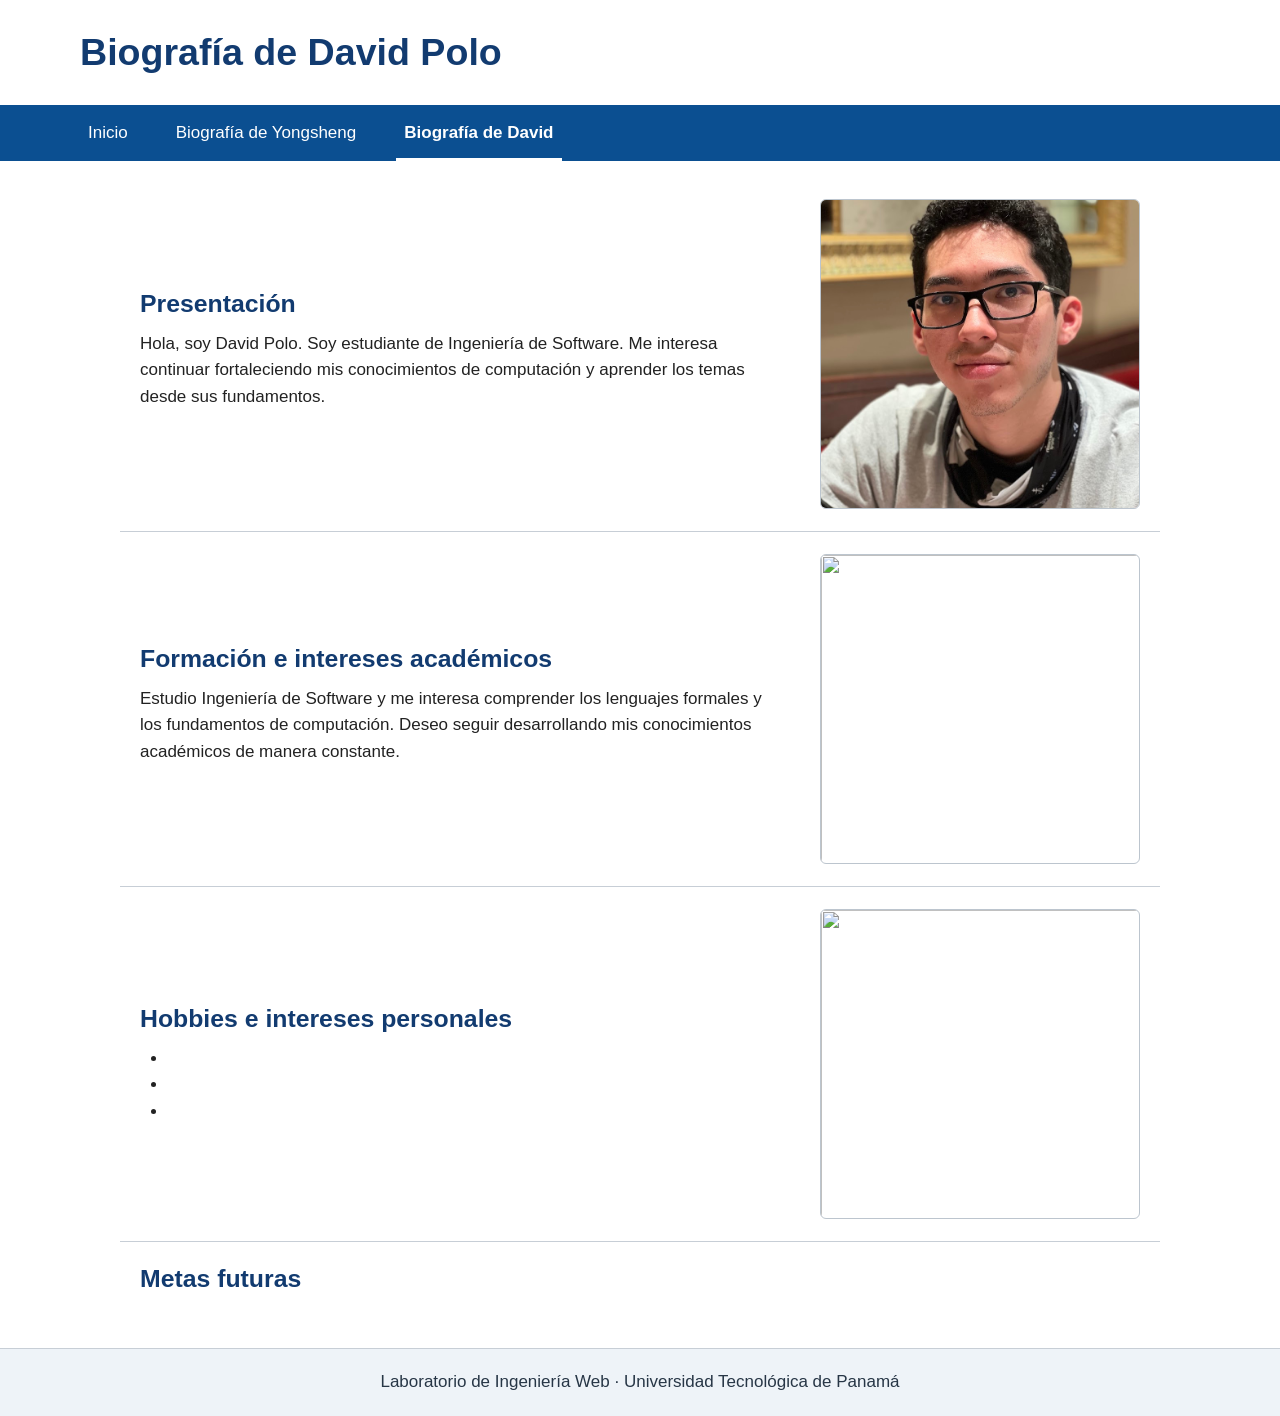
==== docs/biografia2.html @ eabeadc0 "Rename website folder to docs" ====
<!DOCTYPE html>
<html lang="es">
<head>
    <meta charset="UTF-8">
    <meta name="viewport" content="width=device-width, initial-scale=1.0">
    <title>Biografía de David Polo</title>
    <link rel="stylesheet" href="css/estilos.css">
</head>
<body>
    <header class="encabezado-sitio">
        <div class="contenedor">
            <h1>Biografía de David Polo</h1>
        </div>

        <!-- El mismo menú aparece en las tres páginas -->
        <nav class="menu-principal" aria-label="Navegación principal">
            <ul class="contenedor">
                <li><a href="index.html">Inicio</a></li>
                <li><a href="biografia1.html">Biografía de Yongsheng</a></li>
                <li><a href="biografia2.html" aria-current="page">Biografía de David</a></li>
            </ul>
        </nav>
    </header>

    <main class="contenedor contenido-principal">
        <article class="biografia">
            <section class="seccion-biografia seccion-con-imagen">
                <div class="texto-seccion">
                  <h2>Presentación</h2>
                  <p>Hola, soy David Polo. Soy estudiante de Ingeniería de Software. Me interesa continuar fortaleciendo mis conocimientos de computación y aprender los temas desde sus fundamentos.</p>
                </div>
                <figure class="imagen-tematica">
                   <img src="img/David.jfif" alt="Foto de David">
                </figure>
            </section>

            <section class="seccion-biografia seccion-con-imagen">
                <div class="texto-seccion">
                    <h2>Formación e intereses académicos</h2>
                    <p>Estudio Ingeniería de Software y me interesa comprender los lenguajes formales y los fundamentos de computación. Deseo seguir desarrollando mis conocimientos académicos de manera constante.</p>
                </div>
                <figure class="imagen-tematica">
                    <img src="img/"
                         alt="">
                </figure>
            </section>

            <section class="seccion-biografia seccion-con-imagen">
                <div class="texto-seccion">
                    <h2>Hobbies e intereses personales</h2>
                    <p></p>
                    <ul class="lista-intereses">
                        <li></li>
                        <li></li>
                        <li></li>
                    </ul>
                </div>
                <figure class="imagen-tematica">
                    <img src="img/"
                         alt="">
                </figure>
            </section>

            <section class="seccion-biografia metas">
                <h2>Metas futuras</h2>
                <p></p>
            </section>
        </article>
    </main>

    <footer class="pie-sitio">
        <p>Laboratorio de Ingeniería Web · Universidad Tecnológica de Panamá</p>
    </footer>
</body>
</html>
---- docs/css/estilos.css ----
/* Estilos generales */
* {
    box-sizing: border-box;
}

body {
    min-height: 100vh;
    margin: 0;
    display: flex;
    flex-direction: column;
    color: #222222;
    background-color: #ffffff;
    font-family: Arial, Helvetica, sans-serif;
    font-size: 17px;
    line-height: 1.55;
}

.contenedor {
    width: min(1120px, calc(100% - 48px));
    margin: 0 auto;
}

h1,
h2,
h3 {
    margin-top: 0;
    color: #123b70;
    line-height: 1.2;
}

h1 {
    margin-bottom: 0;
    font-size: 2.35rem;
}

h2 {
    margin-bottom: 12px;
    font-size: 1.55rem;
}

h3 {
    margin-bottom: 14px;
    font-size: 1.45rem;
}

p {
    margin: 0 0 10px;
}

img {
    display: block;
    max-width: 100%;
}

/* Encabezado y navegación */
.encabezado-sitio h1 {
    padding: 30px 0;
}

.menu-principal {
    background-color: #0b4f91;
}

.menu-principal ul {
    display: flex;
    flex-wrap: wrap;
    gap: 8px 32px;
    margin-top: 0;
    margin-bottom: 0;
    padding: 0;
    list-style: none;
}

.menu-principal a {
    display: block;
    padding: 15px 8px 12px;
    border-bottom: 3px solid transparent;
    color: #ffffff;
    text-decoration: none;
}

.menu-principal a:hover,
.menu-principal a:focus {
    background-color: #10447a;
}

.menu-principal a[aria-current="page"] {
    border-bottom-color: #ffffff;
    font-weight: bold;
}

/* Contenido de la página principal */
.contenido-principal {
    flex: 1;
    padding-top: 38px;
    padding-bottom: 42px;
}

.bienvenida {
    margin-bottom: 34px;
}

.equipo > h2 {
    margin-bottom: 18px;
}

.tarjetas-equipo {
    display: grid;
    grid-template-columns: repeat(2, 1fr);
    gap: 30px;
}

.tarjeta-integrante {
    display: grid;
    grid-template-columns: 190px 1fr;
    gap: 24px;
    align-items: center;
    padding: 20px;
    border: 1px solid #c7ced6;
    border-radius: 8px;
}

.tarjeta-integrante > img {
    width: 190px;
    height: 160px;
    object-fit: cover;
    border-radius: 6px;
}

.datos-integrante p {
    margin-bottom: 22px;
}

.enlace-biografia {
    display: inline-block;
    padding: 9px 18px;
    border-radius: 4px;
    color: #ffffff;
    background-color: #0b4f91;
    text-decoration: none;
}

.enlace-biografia:hover,
.enlace-biografia:focus {
    background-color: #083c70;
}

/* Páginas de biografía */
.biografia {
    max-width: 1040px;
    margin: 0 auto;
}

.seccion-biografia {
    padding: 22px 20px;
    border-bottom: 1px solid #c7ced6;
}

.seccion-biografia:first-child {
    padding-top: 0;
}

.seccion-biografia:last-child {
    border-bottom: 0;
}

.presentacion p {
    max-width: 760px;
}

.seccion-con-imagen {
    display: grid;
    grid-template-columns: minmax(0, 1fr) 320px;
    gap: 42px;
    align-items: center;
}

.seccion-con-imagen > * {
    min-width: 0;
}

.imagen-tematica {
    margin: 0;
}

.imagen-tematica img {
    width: 320px;
    height: 310px;
    object-fit: cover;
    border: 1px solid #bcc5ce;
    border-radius: 6px;
}

.lista-intereses {
    margin: 8px 0 0;
    padding-left: 28px;
}

.metas {
    padding-bottom: 0;
}

/* Pie de página */
.pie-sitio {
    padding: 20px 24px;
    border-top: 1px solid #c7ced6;
    color: #273646;
    background-color: #eef3f8;
    text-align: center;
}

.pie-sitio p {
    margin: 0;
}

/* Ajustes básicos para pantallas pequeñas */
@media (max-width: 850px) {
    .tarjetas-equipo {
        grid-template-columns: 1fr;
    }

    .seccion-con-imagen {
        grid-template-columns: 1fr;
        gap: 18px;
    }

    .imagen-tematica img {
        width: 100%;
        height: auto;
    }
}

@media (max-width: 560px) {
    body {
        font-size: 16px;
    }

    .contenedor {
        width: calc(100% - 28px);
    }

    h1 {
        font-size: 1.85rem;
    }

    .encabezado-sitio h1 {
        padding: 24px 0;
    }

    .menu-principal ul {
        display: block;
    }

    .menu-principal a {
        padding: 11px 8px 8px;
    }

    .contenido-principal {
        padding-top: 28px;
    }

    .tarjeta-integrante {
        grid-template-columns: 1fr;
    }

    .tarjeta-integrante > img {
        width: 100%;
        height: auto;
    }

    .seccion-biografia {
        padding-right: 0;
        padding-left: 0;
    }
}
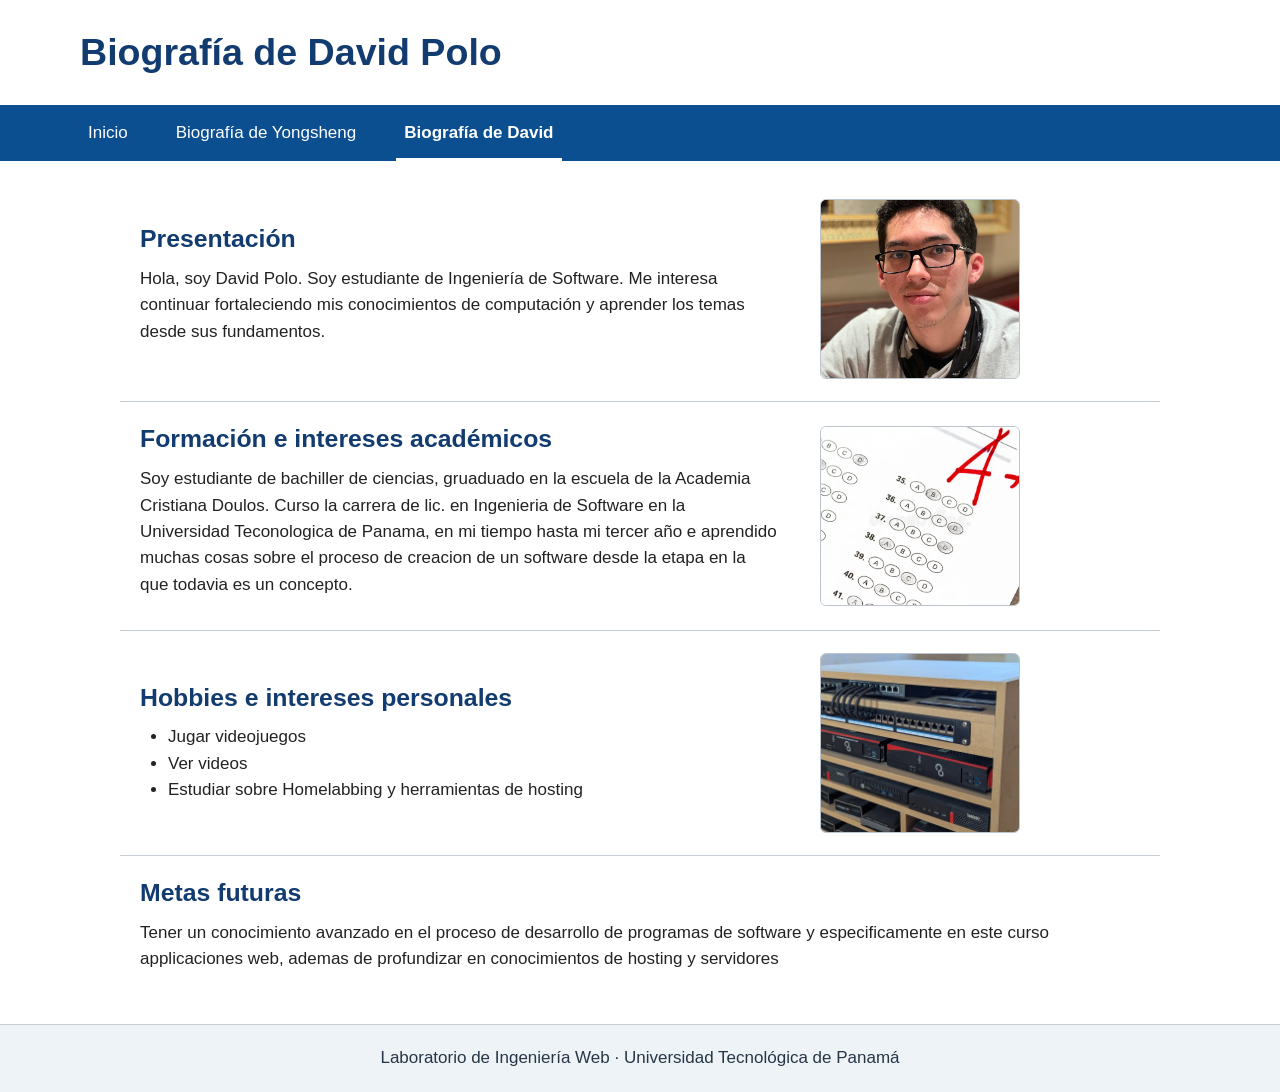
==== commit 5528d04b: "Merge branch 'main' of https://github.com/YooDoo1/Lab-ING-WEB" ====
--- a/docs/biografia2.html
+++ b/docs/biografia2.html
@@ -37,10 +37,10 @@
             <section class="seccion-biografia seccion-con-imagen">
                 <div class="texto-seccion">
                     <h2>Formación e intereses académicos</h2>
-                    <p>Estudio Ingeniería de Software y me interesa comprender los lenguajes formales y los fundamentos de computación. Deseo seguir desarrollando mis conocimientos académicos de manera constante.</p>
+                    <p>Soy estudiante de bachiller de ciencias, gruaduado en la escuela de la Academia Cristiana Doulos. Curso la carrera de lic. en Ingenieria de Software en la Universidad Teconologica de Panama, en mi tiempo hasta mi tercer año e aprendido muchas cosas sobre el proceso de creacion de un software desde la etapa en la que todavia es un concepto.</p>
                 </div>
                 <figure class="imagen-tematica">
-                    <img src="img/"
+                    <img src="img/Exam.webp"
                          alt="">
                 </figure>
             </section>
@@ -50,20 +50,20 @@
                     <h2>Hobbies e intereses personales</h2>
                     <p></p>
                     <ul class="lista-intereses">
-                        <li></li>
-                        <li></li>
-                        <li></li>
+                        <li>Jugar videojuegos</li>
+                        <li>Ver videos</li>
+                        <li>Estudiar sobre Homelabbing y herramientas de hosting</li>
                     </ul>
                 </div>
                 <figure class="imagen-tematica">
-                    <img src="img/"
+                    <img src="img/homelabb.webp"
                          alt="">
                 </figure>
             </section>
 
             <section class="seccion-biografia metas">
                 <h2>Metas futuras</h2>
-                <p></p>
+                <p>Tener un conocimiento avanzado en el proceso de desarrollo de programas de software y especificamente en este curso applicaciones web, ademas de profundizar en conocimientos de hosting y servidores</p>
             </section>
         </article>
     </main>
--- a/docs/css/estilos.css
+++ b/docs/css/estilos.css
@@ -184,8 +184,8 @@
 }
 
 .imagen-tematica img {
-    width: 320px;
-    height: 310px;
+    width: 200px;
+    height: 180px;
     object-fit: cover;
     border: 1px solid #bcc5ce;
     border-radius: 6px;
